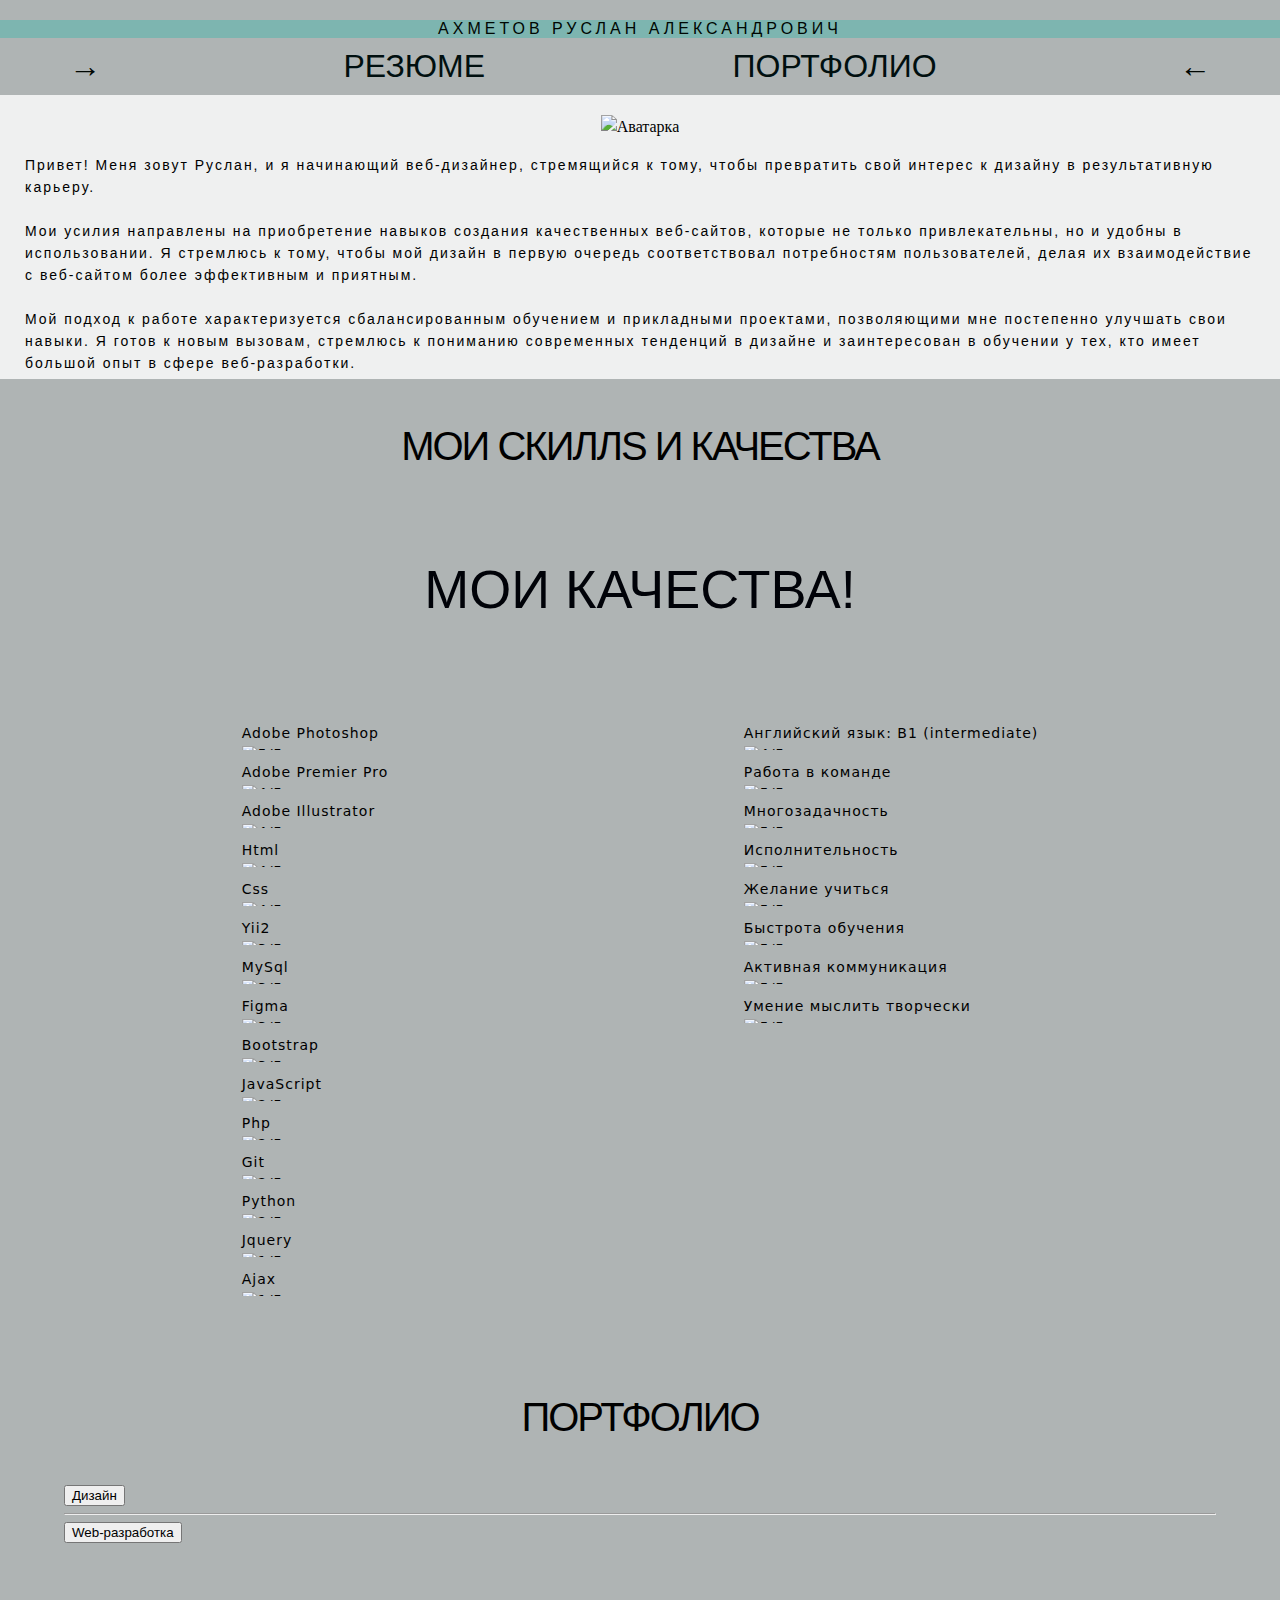
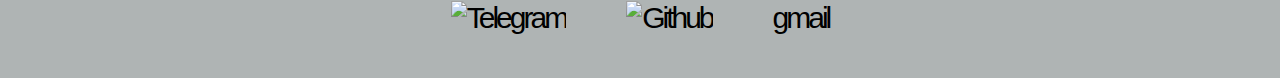
==== index.html @ deb5ea95 "Update index.html" ====
<!DOCTYPE html>
<html lang="en">
<head>
	<meta charset="UTF-8">
	<meta name="viewport" content="width=device-width, initial-scale=1.0">
	<title>Руслан Ахметов</title>
	<link href="css/style.css" rel="stylesheet"/>
    <link rel="shortcut icon" href="favicon.png"/>
	<!-- <script crossorigin src="https://unpkg.com/react@18/umd/react.development.js"></script>
	<script crossorigin src="https://unpkg.com/react-dom@18/umd/react-dom.development.js"></script>
	<script src="https://unpkg.com/@babel/standalone/babel.min.js"></script> -->
	<script src="https://ajax.googleapis.com/ajax/libs/jquery/2.2.0/jquery.min.js"></script>
</head>
<body>
	<header>
		<h1>Ахметов Руслан Александрович</h1>
		<nav>
			<p>→</p>
			<a href="#resume" id="moveToResume">Резюме</a>
			<a href="#portfolio" id="moveToPortfolio">портфолио</a>
			<p>←</p>
		</nav>
		<div id="resume"></div>
	</header>
	<section style="background: rgb(255 255 255 / 80%);">
		<div class="main-description">
			<p>
				Привет! Меня зовут Руслан, и я начинающий веб-дизайнер, стремящийся к тому, 
				чтобы превратить свой интерес к дизайну в результативную карьеру.
				<br><br>
				Мои усилия направлены на приобретение навыков создания качественных веб-сайтов, которые не только привлекательны, но и удобны в использовании. 
				Я стремлюсь к тому, чтобы мой дизайн в первую очередь соответствовал потребностям пользователей, делая их взаимодействие с веб-сайтом более эффективным и приятным.	
				<br><br>
				Мой подход к работе характеризуется сбалансированным обучением и прикладными проектами, позволяющими мне постепенно улучшать свои навыки. 
				Я готов к новым вызовам, стремлюсь к пониманию современных тенденций в дизайне и заинтересован в обучении у тех, кто имеет большой опыт в сфере веб-разработки.</p>
			<div id="avatarPhoto"><img src="img/PhotoAva.png" class="avatar-photo" alt="Аватарка"/></div>
		</div>
	</section>
	<section class="skills">
		<h1>Мои Скиллs и Качества</h1>
		<div class="skills-run">
			<svg role="img"><title class="title"></title>
			<text class="word" dominant-baseline="central" fill="white" text-anchor="middle" x="50%" y="50%">Мои качества!</text></svg>
		</div> 
		<div class="skills-text">
			<div class="skills-text-content">
				<div class="skills-text-block">
					<!-- <div> Т<br>е<br>х<br>н<br>и<br>ч<br>е<br>с<br>к<br>и<br>е<br> <br>S<br>k<br>i<br>l<br>l<br>s </div> -->
					<div>
						<p>Adobe Photoshop <img src="img/stasr5.png" alt="5/5"/> </p>
						<p>Adobe Premier Pro <img src="img/stasr4.png" alt="4/5"/> </p>
						<p>Adobe Illustrator <img src="img/stasr4.png" alt="4/5"/> </p>
						<p>Html <img src="img/stasr4.png" alt="4/5"/> </p>
						<p>Css <img src="img/stasr4.png" alt="4/5"/> </p>
						<p>Yii2 <img src="img/stasr3.png" alt="3/5"/> </p>
						<p>MySql <img src="img/stasr3.png" alt="3/5"/> </p>
						<p>Figma <img src="img/stasr3.png" alt="3/5"/> </p>
						<p>Bootstrap <img src="img/stasr3.png" alt="3/5"/> </p>
						<p>JavaScript <img src="img/stasr2.png" alt="2/5"/> </p>
						<p>Php <img src="img/stasr2.png" alt="2/5"/> </p>
						<p>Git <img src="img/stasr2.png" alt="2/5"/> </p>
						<p>Python <img src="img/stasr2.png" alt="2/5"/> </p>
						<p>Jquery <img src="img/stasr1.png" alt="1/5"/> </p>
						<p>Ajax <img src="img/stasr1.png" alt="1/5"/> </p>
					</div>
					<div>
						<p>Английский язык: B1 (intermediate) <img src="img/stasr4.png" alt="4/5"/> </p>
						<p>Работа в команде <img src="img/stasr5.png" alt="5/5"/> </p>
						<p>Многозадачность <img src="img/stasr5.png" alt="5/5"/> </p>
						<p>Исполнительность <img src="img/stasr5.png" alt="5/5"/> </p>
						<p>Желание учиться <img src="img/stasr5.png" alt="5/5"/> </p>
						<p>Быстрота обучения <img src="img/stasr5.png" alt="5/5"/> </p>
						<p>Активная коммуникация <img src="img/stasr5.png" alt="5/5"/> </p>
						<p>Умение мыслить творчески <img src="img/stasr5.png" alt="5/5"/> </p>
					</div>
				</div>
			</div>
		</div>
	</section>
	<section class="portfolio" id="portfolio">
		<h1>Портфолио</h1>
		<div class="portfolio-content">
			<div class="portfolio-content-block">
				<!-- <h2>Графический дизайн</h2> -->
				<div>
					<button class="portfolio-theme-button" onclick="openTheme(event, 'Design')">Дизайн</button>
					<div id="Design" style="display: none;">
						<div class="portfolio-work">
							<p>Colossus Crypto</p>
							<p>Для Youtube-канала Colossus Crypto, посвященного миру криптовалют, 
								с учетом предметной области был разработан фирменный дизайн, включающий в себя логотип и баннер.</p>
							<div class="portfolio-work-images">
								<img src="img/ColosAv.png" alt="Image"/>
								<img src="img/ColosBan.jpg" alt="Image"/>
							</div>
						</div>
						<div class="portfolio-work">
							<p>Тексты / Lyrics</p>
							<p>По заказу владельца музыкального Youtube-канала Тексты / Lyrics был разработан логотип, в стиле вырезанных букв из газеты.</p>
							<div class="portfolio-work-images">
								<img src="img/Style.gif" alt="Image"/>
								<img src="img/ТекстыLyrics.png" alt="Image"/>
							</div>
						</div>
						<div class="portfolio-work">
							<p>Твой Выбор</p>
							<p>Для Youtube-канала Твой Выбор, посвященного детской тематике, 
								с учетом предметной области был разработан фирменный дизайн, включающий в себя логотип и яркий баннер.</p>
							<div class="portfolio-work-images">
								<img src="img/Твой Выбор Лого_2.jpg" alt="Image"/>
								<img src="img/Твой Выбор Баннер.jpg" alt="Image"/>
							</div>
						</div>
						<div class="portfolio-work">
							<p>Создание мокапа</p>
							<p>Был создан мокап худи и футболки, для последующего использования в анонсах новых коллекций.</p>
							<div class="portfolio-work-images">
								<img src="img/Мокап Худи и Футболка.jpg" alt="Image"/>
							</div>
						</div>
					</div>
				</div>
				<hr>
				<div>
					<button class="portfolio-theme-button" onclick="openTheme(event, 'Web')">Web-разработка</button>
					<div id="Web" style="display: none;">
						<!-- <div class="portfolio-work">
							<p>Alwcom - социальная сеть</p>
							<p>PHP - 97.2%; CSS - 1.1%; Other - 1.7% </p>
							<a href="https://cabarnet.github.io/weather-in-your-city/">https://cabarnet.github.io/weather-in-your-city/</a>
						</div> -->
						<div class="portfolio-work">
							<p>Weather in your City</p>
							<p>Сайт с использованием API-ключей для определения погоды в твоём городе, есть вариант автоматического получения погоды по геолокации, 
								а также ввод города (CSS - 41.1%; JavaScript - 33.9%; HTML - 25.0%). </p>
							<a href="https://cabarnet.github.io/weather-in-your-city/">https://cabarnet.github.io/weather-in-your-city/</a>
						</div>
						<div class="portfolio-work">
							<p>Dodo</p>
							<p>Сайт с использованием API-ключей для определения погоды в твоём городе, есть вариант автоматического получения погоды по геолокации, 
								а также ввод города (HTML - 66.8%; CSS - 31.3%; JavaScript - 1.9%). </p>
							<a href="dodo-master/dodo-master/index.html">dodo-master/index.html</a>
						</div>
						<div class="portfolio-work">
							<p>Wishbone-Site</p>
							<p>Сайт с использованием API-ключей для определения погоды в твоём городе, есть вариант автоматического получения погоды по геолокации, 
								а также ввод города (CSS - 62.0%; HTML - 38.0%). </p>
							<a href="Wishbone-Site/Wishbone-Site/index.html">Wishbone-Site/index.html</a>
						</div>
					</div>
				</div>
			</div>
		</div>
	</section>
	<footer>
		<div class="social-links">
			<a href="https://t.me/ruslanchikil"><img src="img/TelegramBlack.png" class="" alt="Telegram"/></a>
			<a href="https://github.com/Cabarnet"><img src="img/GitHubBlack.png" class="" alt="Github"/></a>
			<a href="mailto: vopros.tvoy@gmail.com">gmail</a>
		</div>
	</footer>

	<script src="js/index.js">
	// type="text/babel"
	</script>
</body>
</html>
---- css/style.css ----
html{
  height: max-content;
  min-height: 100%;
  scroll-behavior: smooth;
}

@media (min-width: 0px) {

  body{
    max-width: 2000px;
    line-height: 1.5;
    text-align: center;
    margin: 0 auto;
    background: #afb4b4;
  }

  header{
    background-image: url("../img/Pattern-PNG-Transparent2.png");
    background-size: 70%;
    background-position: 5% 0px;
    transition: background-position 2s ease-in;
    color: rgb(0, 7, 2);
    padding: 20px 0px 10px 0px;
    text-transform: uppercase;
  }

  header h1{
    margin: 0px 0px 10px 0px;
    font: 100 16px Arial;
    letter-spacing: 4px;
    background-color: rgb(125 181 176);
  }

  nav{
    margin: auto;
    width: 90%;
    display: flex;
    flex-wrap: wrap;
    justify-content: space-between;
  }

  nav p{
    font: 500 32px Calibri;
    margin: 0px 5px 0px 5px;
  }

  nav a{
    text-decoration: none;
    text-transform: uppercase;
    font: 100 32px Arial;
    letter-spacing: 0px;
    margin: 0px 10px 0px 10px;
    color: rgb(0, 15, 15);
  }

  nav a:hover{
    font-family: 'Times New Roman', Times, serif;
    /* margin: -20px 32px 20px 25px; */
  }


  h1{
    text-transform: uppercase;
    font: 100 40px Arial;
    letter-spacing: -2px;
    margin: 45px 0px;
  }

  .main-description{
    padding: 20px 20px 0px 20px;
    margin: 0 auto;
    margin-top: 0px;
    display: flex;
    /* width: 65%; */
    justify-content: space-between;
    flex-direction: column-reverse;
  }

  .main-description p{
    margin: 15px 5px 5px 5px;
    /* width: 50%; */
    text-align: left;
    letter-spacing: 2px;
    font: 100 14px Arial;
    line-height: 22px;
  }

  .main-description div{
    margin: auto;
    width: 70%;
  }

  .avatar-photo{
    width: 100%;
  }


  .skills{
    width: 100%;
    background-image: url("../img/Pattern-PNG-Transparent2.png");
    background-size: 70%;
    background-position: 5% 0px;
    transition: background-position 2s ease-in;
    overflow: hidden;
    display: flex;
    align-items: center;
    flex-direction: column;
  }

  .skills-run{
    width: 100%;
  }

  svg{
    width: 100%;
    position: relative;
    -webkit-animation: pop-out 2s ease-in-out infinite;
            animation: pop-out 2s ease-in-out infinite;
  }

  .word{
      text-transform: uppercase;
      font-family: Arial;
      font-size: 16px;
      fill:#000208;
  }

  @-webkit-keyframes pop-out {
      0% {
        transform: scale3d(0, 0, 1);
        opacity: 1;
      }
      25% {
        transform: scale3d(1, 1, 1);
        opacity: 1;
      }
      100% {
        transform: scale3d(1.5, 1.5, 1);
        opacity: 0;
      }
    }
    
  @keyframes pop-out {
      0% {
        transform: scale3d(0, 0, 1);
        opacity: 1;
      }
      25% {
        transform: scale3d(1, 1, 1);
        opacity: 1;
      }
      100% {
        transform: scale3d(1.5, 1.5, 1);
        opacity: 0;
      }
  }

  .skills-text{
    width: 100%;
    background: #afb4b4;
    display: flex;
    flex-direction: column;
    align-items: center;
  }

  .skills-text-content{
    margin: 40px 0px 40px 0px;
    width: 90%;
    letter-spacing: 1px;
    font: 400 14px system-ui;
  }

  .skills-text-block{
    display: flex;
    flex-direction: row;
    justify-content: space-around;
  }

  .skills-text-block div{
    margin: 0px 12px;
  }

  .skills-text-block p{
    text-align: left;
    display: flex;
    flex-direction: column;
    align-items: flex-start;
  }

  .skills-text-block img{
    height: 4px;
    width: 110px;
    margin: 5px 0px 0px 0px;
  }


  .portfolio{
    width: 100%;
    background-image: url("../img/Pattern-PNG-Transparent2.png");
    background-size: 70%;
    background-position: 5% 0px;
    transition: background-position 2s ease-in;
    overflow: hidden;
    display: flex;
    align-items: center;
    flex-direction: column;
  }

  .portfolio-content{
    width: 100%;
    background: #afb4b4;
    display: flex;
    flex-direction: column;
    align-items: center;
  }

  .portfolio-content-block{
    margin: 0px 0px 15px 0px;
    width: 90%;
    text-align: left;
    letter-spacing: 1px;
    font-size: 14px;
  }

  .portfolio-content-block h2{
    text-align: center;
    text-transform: uppercase;
    font: 100 30px Arial;
  }

  .portfolio-work{
    margin: 20px 0px;
  }

  .portfolio-work p:first-child{
    font-size: 20px;
    margin-bottom: -5px;
  }

  .portfolio-work-images{
    display: flex;
    flex-wrap: wrap;
    align-items: center;
    justify-content: center;
  }

  .portfolio-work-images img{
    width: 100%;
    margin-bottom: 15px;
  }

  footer{
    height: 120px;
    background-image: url("../img/Pattern-PNG-Transparent2.png");
    background-size: 70%;
    background-position: 5% 0px;
    transition: background-position 2s ease-in;
    display: flex;
    align-items: center;
    justify-content: center;
    flex-direction: column;
  }

  .social-links{
    display: flex;
    align-items: center;
    justify-content: center;
  }

  .social-links img{
    height: 28px;
  }

  .social-links a{
    margin: 0px 30px;
    text-decoration: none; 
    font: 100 30px Arial; 
    color: black; 
    letter-spacing: -3px;
  }

  .social-links a:hover{
    filter: drop-shadow(5px 5px 0px rgb(10, 219, 202));
  }
}




/* ################################################################################################ */
/*                                       РАЗРЕШЕНИЯ                                                 */
/* ################################################################################################ */

@media (min-width: 480px) {

}
@media (min-width: 640px) {
  .word {
    font-size: 28px;
  }
}
@media (min-width: 960px) {
  .word {
    font-size: 44px;
  }
}
@media (min-width: 1280px) {
  .word {
    font-size: 54px;
  }
}
@media (min-width: 1440px) {
  nav p {
    font: 500 100px Calibri;
    margin: -20px 50px 20px 50px;
  }
  nav a {
    font: 100 100px Arial;
    letter-spacing: -10px;
  }
  .avatar-photo{
    width: 65%;
  }
  .word {
    font-size: 54px;
  }
}
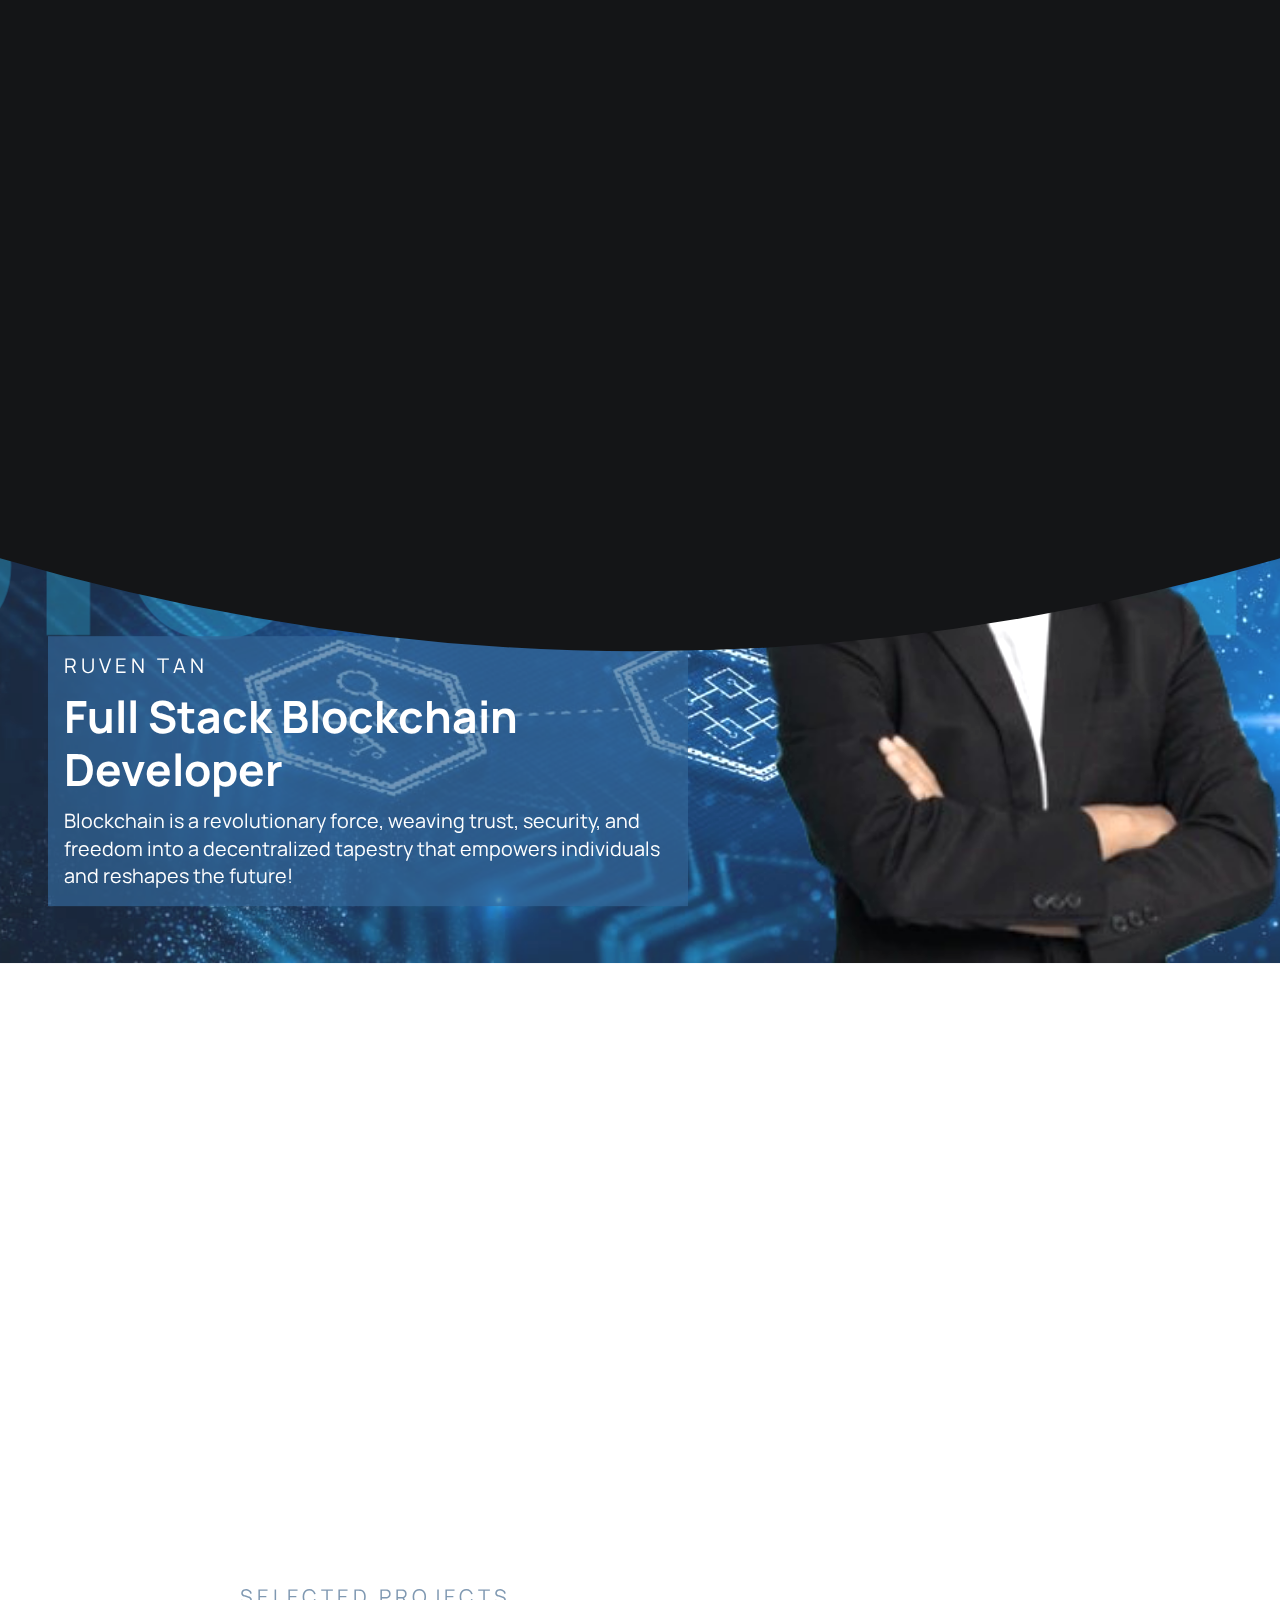
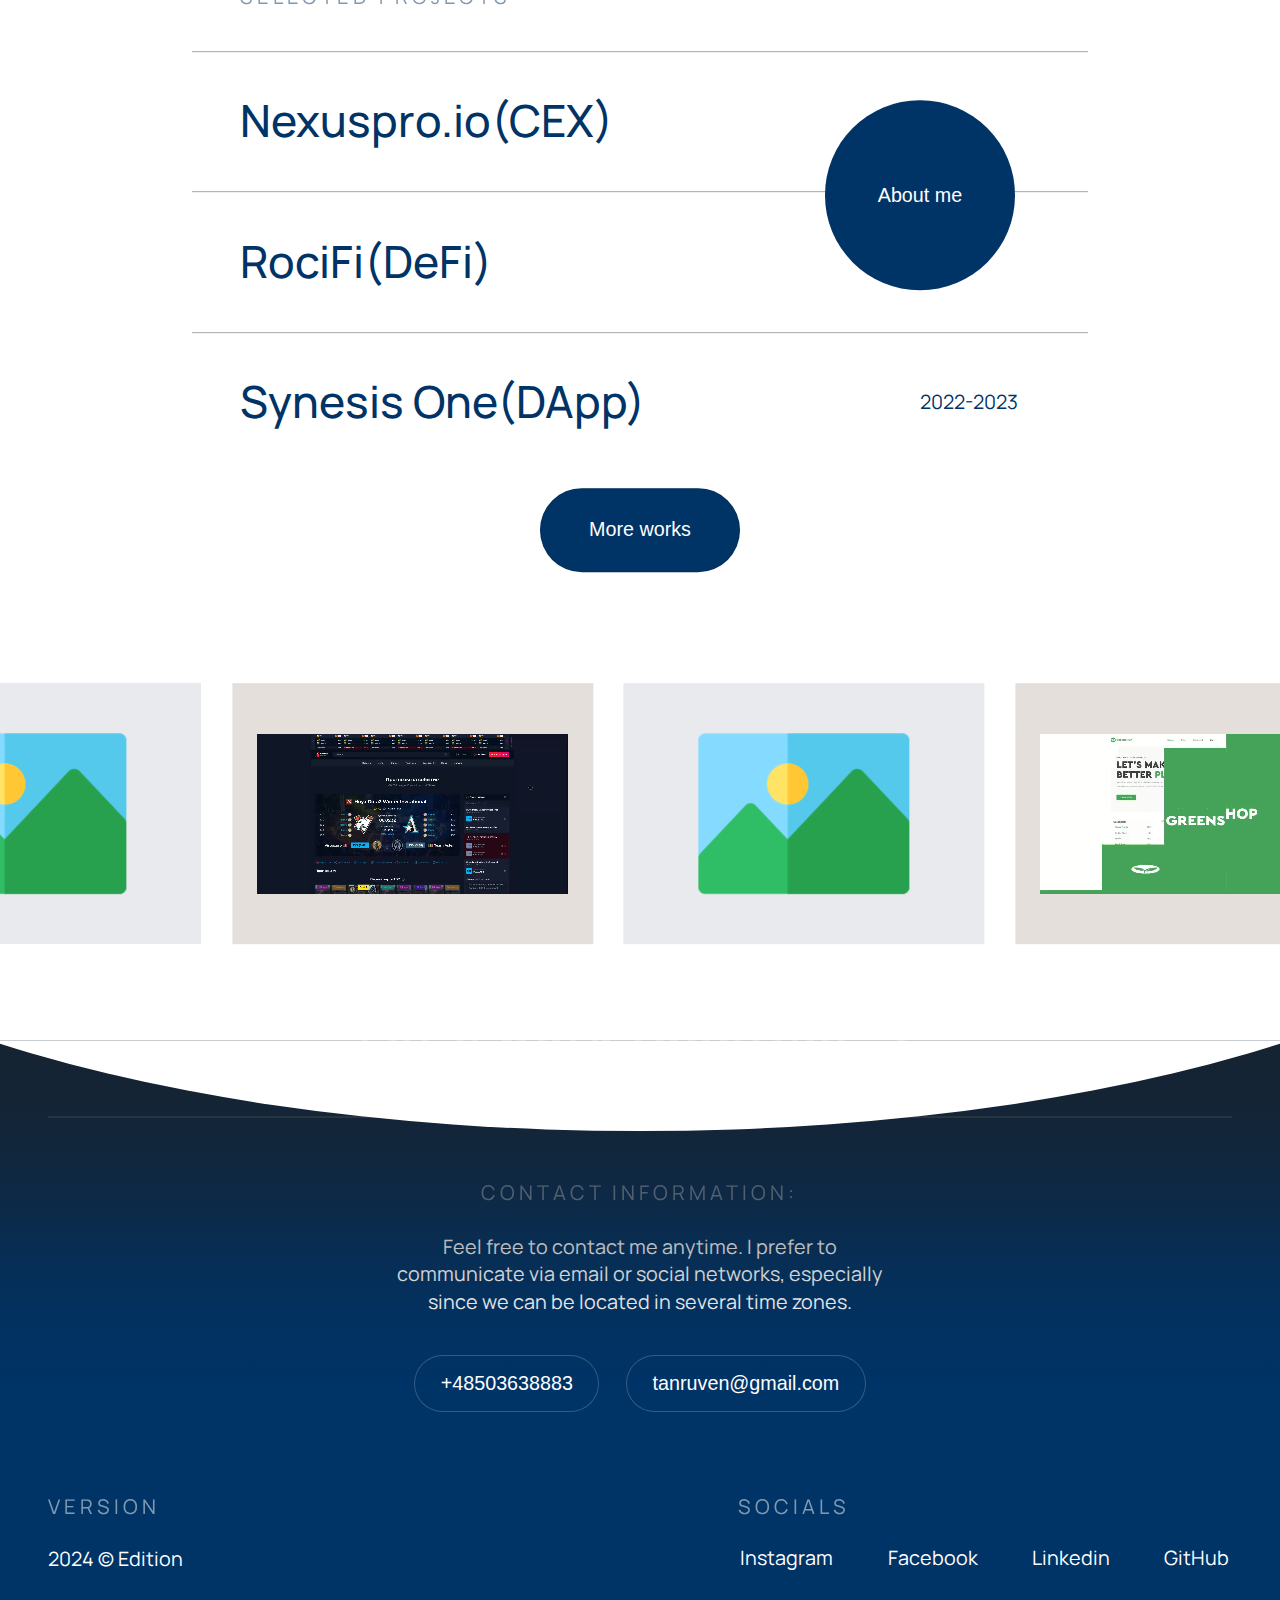
==== commit efebaa31: "Updates" ====
--- a/index.html
+++ b/index.html
@@ -1,167 +1,23 @@
-<!DOCTYPE html>
-<html lang="en">
+<!doctype html>
+<html lang='en'>
 <head>
-	<meta charset="UTF-8">
-	<meta name="viewport" content="width=device-width, initial-scale=1.0">
-	<title>Руслан Ахметов</title>
-	<link href="css/style.css" rel="stylesheet"/>
-    <link rel="shortcut icon" href="favicon.png"/>
-	<!-- <script crossorigin src="https://unpkg.com/react@18/umd/react.development.js"></script>
-	<script crossorigin src="https://unpkg.com/react-dom@18/umd/react-dom.development.js"></script>
-	<script src="https://unpkg.com/@babel/standalone/babel.min.js"></script> -->
-	<script src="https://ajax.googleapis.com/ajax/libs/jquery/2.2.0/jquery.min.js"></script>
+      <meta charset='UTF-8' />
+      <link rel="icon" type="image/png" href="./assets/favicon-48x48-D5k1qkEd.png" sizes="48x48" />
+      <link rel="icon" type="image/svg+xml" href="./assets/favicon-C3OvZ4q4.ico" />
+      <link rel="shortcut icon" href="./assets/favicon-C3OvZ4q4.ico" />
+      <link rel="apple-touch-icon" sizes="180x180" href="./assets/favicon-C3OvZ4q4.ico" />
+      <link rel="manifest" href="./assets/site-CiNTFYO2.webmanifest" />
+      <meta name='viewport' content='width=device-width, initial-scale=1.0' />
+      <link rel="preconnect" href="https://fonts.googleapis.com">
+      <link rel="preconnect" href="https://fonts.gstatic.com" crossorigin>
+      <link href="https://fonts.googleapis.com/css2?family=Manrope:wght@200..800&display=swap" rel="stylesheet">
+      <title>Ruven Tan</title>
+
+  <script type="module" crossorigin src="./assets/index-BpxjGuEW.js"></script>
+  <link rel="stylesheet" crossorigin href="./assets/index-BRndE5gF.css">
 </head>
 <body>
-	<header>
-		<h1>Ахметов Руслан Александрович</h1>
-		<nav>
-			<p>→</p>
-			<a href="#resume" id="moveToResume">Резюме</a>
-			<a href="#portfolio" id="moveToPortfolio">портфолио</a>
-			<p>←</p>
-		</nav>
-		<div id="resume"></div>
-	</header>
-	<section style="background: rgb(255 255 255 / 80%);">
-		<div class="main-description">
-			<p>
-				Привет! Меня зовут Руслан, и я начинающий веб-дизайнер, стремящийся к тому, 
-				чтобы превратить свой интерес к дизайну в результативную карьеру.
-				<br><br>
-				Мои усилия направлены на приобретение навыков создания качественных веб-сайтов, которые не только привлекательны, но и удобны в использовании. 
-				Я стремлюсь к тому, чтобы мой дизайн в первую очередь соответствовал потребностям пользователей, делая их взаимодействие с веб-сайтом более эффективным и приятным.	
-				<br><br>
-				Мой подход к работе характеризуется сбалансированным обучением и прикладными проектами, позволяющими мне постепенно улучшать свои навыки. 
-				Я готов к новым вызовам, стремлюсь к пониманию современных тенденций в дизайне и заинтересован в обучении у тех, кто имеет большой опыт в сфере веб-разработки.</p>
-			<div id="avatarPhoto"><img src="img/PhotoAva.png" class="avatar-photo" alt="Аватарка"/></div>
-		</div>
-	</section>
-	<section class="skills">
-		<h1>Мои Скиллs и Качества</h1>
-		<div class="skills-run">
-			<svg role="img"><title class="title"></title>
-			<text class="word" dominant-baseline="central" fill="white" text-anchor="middle" x="50%" y="50%">Мои качества!</text></svg>
-		</div> 
-		<div class="skills-text">
-			<div class="skills-text-content">
-				<div class="skills-text-block">
-					<!-- <div> Т<br>е<br>х<br>н<br>и<br>ч<br>е<br>с<br>к<br>и<br>е<br> <br>S<br>k<br>i<br>l<br>l<br>s </div> -->
-					<div>
-						<p>Adobe Photoshop <img src="img/stasr5.png" alt="5/5"/> </p>
-						<p>Adobe Premier Pro <img src="img/stasr4.png" alt="4/5"/> </p>
-						<p>Adobe Illustrator <img src="img/stasr4.png" alt="4/5"/> </p>
-						<p>Html <img src="img/stasr4.png" alt="4/5"/> </p>
-						<p>Css <img src="img/stasr4.png" alt="4/5"/> </p>
-						<p>Yii2 <img src="img/stasr3.png" alt="3/5"/> </p>
-						<p>MySql <img src="img/stasr3.png" alt="3/5"/> </p>
-						<p>Figma <img src="img/stasr3.png" alt="3/5"/> </p>
-						<p>Bootstrap <img src="img/stasr3.png" alt="3/5"/> </p>
-						<p>JavaScript <img src="img/stasr2.png" alt="2/5"/> </p>
-						<p>Php <img src="img/stasr2.png" alt="2/5"/> </p>
-						<p>Git <img src="img/stasr2.png" alt="2/5"/> </p>
-						<p>Python <img src="img/stasr2.png" alt="2/5"/> </p>
-						<p>Jquery <img src="img/stasr1.png" alt="1/5"/> </p>
-						<p>Ajax <img src="img/stasr1.png" alt="1/5"/> </p>
-					</div>
-					<div>
-						<p>Английский язык: B1 (intermediate) <img src="img/stasr4.png" alt="4/5"/> </p>
-						<p>Работа в команде <img src="img/stasr5.png" alt="5/5"/> </p>
-						<p>Многозадачность <img src="img/stasr5.png" alt="5/5"/> </p>
-						<p>Исполнительность <img src="img/stasr5.png" alt="5/5"/> </p>
-						<p>Желание учиться <img src="img/stasr5.png" alt="5/5"/> </p>
-						<p>Быстрота обучения <img src="img/stasr5.png" alt="5/5"/> </p>
-						<p>Активная коммуникация <img src="img/stasr5.png" alt="5/5"/> </p>
-						<p>Умение мыслить творчески <img src="img/stasr5.png" alt="5/5"/> </p>
-					</div>
-				</div>
-			</div>
-		</div>
-	</section>
-	<section class="portfolio" id="portfolio">
-		<h1>Портфолио</h1>
-		<div class="portfolio-content">
-			<div class="portfolio-content-block">
-				<!-- <h2>Графический дизайн</h2> -->
-				<div>
-					<button class="portfolio-theme-button" onclick="openTheme(event, 'Design')">Дизайн</button>
-					<div id="Design" style="display: none;">
-						<div class="portfolio-work">
-							<p>Colossus Crypto</p>
-							<p>Для Youtube-канала Colossus Crypto, посвященного миру криптовалют, 
-								с учетом предметной области был разработан фирменный дизайн, включающий в себя логотип и баннер.</p>
-							<div class="portfolio-work-images">
-								<img src="img/ColosAv.png" alt="Image"/>
-								<img src="img/ColosBan.jpg" alt="Image"/>
-							</div>
-						</div>
-						<div class="portfolio-work">
-							<p>Тексты / Lyrics</p>
-							<p>По заказу владельца музыкального Youtube-канала Тексты / Lyrics был разработан логотип, в стиле вырезанных букв из газеты.</p>
-							<div class="portfolio-work-images">
-								<img src="img/Style.gif" alt="Image"/>
-								<img src="img/ТекстыLyrics.png" alt="Image"/>
-							</div>
-						</div>
-						<div class="portfolio-work">
-							<p>Твой Выбор</p>
-							<p>Для Youtube-канала Твой Выбор, посвященного детской тематике, 
-								с учетом предметной области был разработан фирменный дизайн, включающий в себя логотип и яркий баннер.</p>
-							<div class="portfolio-work-images">
-								<img src="img/Твой Выбор Лого_2.jpg" alt="Image"/>
-								<img src="img/Твой Выбор Баннер.jpg" alt="Image"/>
-							</div>
-						</div>
-						<div class="portfolio-work">
-							<p>Создание мокапа</p>
-							<p>Был создан мокап худи и футболки, для последующего использования в анонсах новых коллекций.</p>
-							<div class="portfolio-work-images">
-								<img src="img/Мокап Худи и Футболка.jpg" alt="Image"/>
-							</div>
-						</div>
-					</div>
-				</div>
-				<hr>
-				<div>
-					<button class="portfolio-theme-button" onclick="openTheme(event, 'Web')">Web-разработка</button>
-					<div id="Web" style="display: none;">
-						<!-- <div class="portfolio-work">
-							<p>Alwcom - социальная сеть</p>
-							<p>PHP - 97.2%; CSS - 1.1%; Other - 1.7% </p>
-							<a href="https://cabarnet.github.io/weather-in-your-city/">https://cabarnet.github.io/weather-in-your-city/</a>
-						</div> -->
-						<div class="portfolio-work">
-							<p>Weather in your City</p>
-							<p>Сайт с использованием API-ключей для определения погоды в твоём городе, есть вариант автоматического получения погоды по геолокации, 
-								а также ввод города (CSS - 41.1%; JavaScript - 33.9%; HTML - 25.0%). </p>
-							<a href="https://cabarnet.github.io/weather-in-your-city/">https://cabarnet.github.io/weather-in-your-city/</a>
-						</div>
-						<div class="portfolio-work">
-							<p>Dodo</p>
-							<p>Сайт с использованием API-ключей для определения погоды в твоём городе, есть вариант автоматического получения погоды по геолокации, 
-								а также ввод города (HTML - 66.8%; CSS - 31.3%; JavaScript - 1.9%). </p>
-							<a href="dodo-master/dodo-master/index.html">dodo-master/index.html</a>
-						</div>
-						<div class="portfolio-work">
-							<p>Wishbone-Site</p>
-							<p>Сайт с использованием API-ключей для определения погоды в твоём городе, есть вариант автоматического получения погоды по геолокации, 
-								а также ввод города (CSS - 62.0%; HTML - 38.0%). </p>
-							<a href="Wishbone-Site/Wishbone-Site/index.html">Wishbone-Site/index.html</a>
-						</div>
-					</div>
-				</div>
-			</div>
-		</div>
-	</section>
-	<footer>
-		<div class="social-links">
-			<a href="https://t.me/ruslanchikil"><img src="img/TelegramBlack.png" class="" alt="Telegram"/></a>
-			<a href="https://github.com/Cabarnet"><img src="img/GitHubBlack.png" class="" alt="Github"/></a>
-			<a href="mailto: vopros.tvoy@gmail.com">gmail</a>
-		</div>
-	</footer>
+<div id='root'></div> 
-	<script src="js/index.js">
-	// type="text/babel"
-	</script>
 </body>
 </html>
--- a/assets/index-BRndE5gF.css
+++ b/assets/index-BRndE5gF.css
@@ -0,0 +1 @@
+@charset "UTF-8";*{padding:0;margin:0;border:0}*,*:before,*:after{box-sizing:border-box}input,button,textarea{font-size:inherit;background-color:transparent}a{color:inherit}a:link,a:visited,a:hover{text-decoration:none}a:focus,a:active{outline:none}html,body{height:100%}body{line-height:1;text-size-adjust:100%;-webkit-font-smoothing:antialiased;-moz-osx-font-smoothing:grayscale;font-family:Roboto,sans-serif}#root{font:inherit}ul li{list-style:none}img{vertical-align:top}h1,h2,h3,h4,h5,h6{font-weight:inherit;font-size:inherit}:root{--index: calc((1vw + 1vh)*.7) ;--base-size: calc(1vw + 1vh) ;--text-font-size: clamp(.875rem, .756rem + .597vw, 1.875rem);--h6-font-size: clamp(.62rem, .33rem + .952vw, 1.05rem);--h5-font-size: clamp(.813rem, .411rem + 1.071vw, 1.375rem);--h4-font-size: clamp(1.25rem, 1.101rem + .746vw, 2.5rem);--h3-font-size: clamp(1.375rem, 1.203rem + .858vw, 2.813rem);--h1-font-size: clamp(1.875rem, 1.5765rem + 1.4925vw, 4.375rem);--big-font-size: clamp(1.875rem, .979rem + 4.478vw, 9.375rem);--overlay-color: rgb(0 0 0 / 30%);--overlay-color-15: rgb(0 0 0 / 15%);--error-primary: #ff0101;--error-secondary: #b00202;--color-blue: #0064f8;--color-black: #003366;--color-map: #131314;--color-white: #fff;--color-super-dark: #141517;--color-light-green: #c0cac9;--color-light-orange: #e0d9d1;--color-border: rgb(28 29 32 / 17.5%);--color-border-40: rgb(28 29 32 / 40%);--color-shadow: rgb(255 255 255 / 20%) 0 0 0 1px;--color-shadow-opposite: rgb(14 14 14 / 20%) 0 0 0 1px;--drop-shadow: drop-shadow(18px 18px 16px #efefef);--box-shadow: 10px 10px 25px rgb(227 227 227 / 75%);--color-cart-1: #e8eaee;--color-cart-2: #e4dfdb;--color-cart-3: rgb(227 232 238 / 40%);--color-gray: #cfd0d2;--animate-faster: all .3s cubic-bezier(.7, 0, .3, 1);--animation-primary: all .5s cubic-bezier(.7, 0, .3, 1);--p-container: clamp(1.375rem, .83rem + 2.72vw, 5.938rem);--padding-footer: clamp(1.875rem, 1.651rem + 1.119vw, 3.75rem)}body{font-family:Manrope,sans-serif;font-optical-sizing:auto;font-weight:400;font-style:normal;font-size:var(--text-font-size);color:var(--color-black);background-color:var(--color-super-dark);line-height:1.3}body.lock{overflow:hidden}*::-webkit-scrollbar{width:0;height:0}*::selection{background-color:var(--color-blue);color:var(--color-white)}._SvgTransition_1q7w5_1{position:fixed;height:calc(100vh + 600px);width:100vw;pointer-events:none;left:0;cursor:wait;z-index:100;will-change:top;-webkit-user-select:none;user-select:none;fill:var(--color-super-dark)}._SvgTransition_1q7w5_1 path{will-change:d}._PageTransition_67et6_1{overflow:hidden}._PageTransition_67et6_1 ._background_67et6_4{position:fixed;height:calc(100vh + 600px);width:100vw;pointer-events:none;left:0;top:-300px;cursor:wait;background-color:var(--color-super-dark);z-index:100}._PageTransition_67et6_1 ._pathname_67et6_15{position:fixed;top:50%;left:50%;transform:translate(-50%,-50%);font-size:clamp(30px,4vw,40px);color:#fff;pointer-events:none;text-transform:uppercase;z-index:102}._PageTransition_67et6_1 ._pathname_67et6_15 span{white-space:nowrap;position:relative;display:inline-flex;align-items:center;gap:10px;color:var(--color-white)}._PageTransition_67et6_1 ._pathname_67et6_15 span:after,._PageTransition_67et6_1 ._pathname_67et6_15 span:before{content:"";width:7px;height:7px;border-radius:50%;background-color:var(--color-white)}._ShimmeringText_sej1c_1{display:flex;flex-direction:column;align-items:center;text-align:center}._ShimmeringText_sej1c_1 ._subtitle_sej1c_7{font-size:calc(var(--big-font-size) * 1.5)}._ShimmeringText_sej1c_1 ._title_sej1c_10{font-size:var(--big-font-size)}._ShimmeringText_sej1c_1 ._glitch_sej1c_13{position:relative}._ShimmeringText_sej1c_1 ._glitch_sej1c_13:before{content:attr(data-text);position:absolute;text-shadow:2px 0 blue;top:0;left:-4px;overflow:hidden;clip:rect(0,900px,0,0);animation:_glitch_sej1c_13 3s infinite linear alternate-reverse;height:100%;width:100%}._ShimmeringText_sej1c_1 ._glitch_sej1c_13:after{content:attr(data-text);position:absolute;text-shadow:-2px 0 red;top:0;left:4px;overflow:hidden;clip:rect(0,900px,0,0);animation:_glitch_sej1c_13 2s infinite linear alternate-reverse;height:100%;width:100%}@keyframes _glitch_sej1c_13{0%{clip:rect(24px,9999px,136px,0)}5%{clip:rect(142px,9999px,83px,0)}10%{clip:rect(82px,9999px,37px,0)}15%{clip:rect(51px,9999px,78px,0)}20%{clip:rect(150px,9999px,39px,0)}25%{clip:rect(66px,9999px,122px,0)}30%{clip:rect(141px,9999px,33px,0)}35%{clip:rect(126px,9999px,17px,0)}40%{clip:rect(125px,9999px,124px,0)}45%{clip:rect(34px,9999px,22px,0)}50%{clip:rect(54px,9999px,71px,0)}55%{clip:rect(34px,9999px,135px,0)}60%{clip:rect(150px,9999px,98px,0)}65%{clip:rect(26px,9999px,32px,0)}70%{clip:rect(50px,9999px,2px,0)}75%{clip:rect(144px,9999px,77px,0)}80%{clip:rect(135px,9999px,53px,0)}85%{clip:rect(131px,9999px,143px,0)}90%{clip:rect(127px,9999px,133px,0)}95%{clip:rect(24px,9999px,125px,0)}to{clip:rect(30px,9999px,147px,0)}}._AppButton_rtiwi_1._clear_rtiwi_1{border-radius:2.125em;color:var(--color-white)}._AppButton_rtiwi_1._clear_rtiwi_1 ._Button_rtiwi_5{border-radius:2.125em;min-width:1em;overflow:hidden;position:relative;box-shadow:inset 0 0 0 1px var(--color-border);background-color:var(--color-black);color:var(--color-white)}._AppButton_rtiwi_1._clear_rtiwi_1 ._Button_rtiwi_5 ._children_rtiwi_14>*{height:4.25em;padding:0 2.5em;display:flex;align-items:center;justify-content:center;color:#fff}._AppButton_rtiwi_1._burger_rtiwi_22{position:fixed;right:clamp(1rem,.597rem + 2.01vw,4.375rem);top:clamp(1rem,.597rem + 2.01vw,4.375rem);z-index:200}._AppButton_rtiwi_1._burger_rtiwi_22 ._Button_rtiwi_5{width:clamp(3.125rem,2.826rem + 1.49vw,5.625rem);height:clamp(3.125rem,2.826rem + 1.49vw,5.625rem);border-radius:50%;background-color:var(--color-black);box-shadow:var(--color-shadow);cursor:pointer;display:flex;align-items:center;justify-content:center}._AppButton_rtiwi_1._burger_rtiwi_22 ._children_rtiwi_14{position:relative;z-index:2;width:100%}._AppButton_rtiwi_1._burger_rtiwi_22 ._burger_rtiwi_22{width:100%}._AppButton_rtiwi_1._burger_rtiwi_22 ._burger_rtiwi_22:after,._AppButton_rtiwi_1._burger_rtiwi_22 ._burger_rtiwi_22:before{content:"";display:block;height:1px;width:40%;margin:auto;background-color:var(--color-white);position:relative;transition:transform .3s}._AppButton_rtiwi_1._burger_rtiwi_22 ._burger_rtiwi_22:after{top:-5px}._AppButton_rtiwi_1._burger_rtiwi_22 ._burger_rtiwi_22:before{top:5px}._AppButton_rtiwi_1._burger_rtiwi_22._active_rtiwi_63 ._burger_rtiwi_22:after{transform:rotate(45deg);top:-1px}._AppButton_rtiwi_1._burger_rtiwi_22._active_rtiwi_63 ._burger_rtiwi_22:before{transform:rotate(-45deg);top:0}._AppButton_rtiwi_1._menu_rtiwi_71 ._Button_rtiwi_5{font-weight:500;display:flex;justify-content:center;align-items:center;padding:clamp(.625rem,.55rem + .37vw,1.25rem);cursor:pointer;color:var(--color-white)}._AppButton_rtiwi_1._menu_rtiwi_71 ._Button_rtiwi_5 ._children_rtiwi_14{display:flex;align-items:center;gap:7px}._AppButton_rtiwi_1._menu_rtiwi_71 ._Button_rtiwi_5 ._children_rtiwi_14:before{content:"";border-radius:50%;background-color:var(--color-white);width:calc(clamp(16px,1.2vw,19px) / 2.75);height:calc(clamp(16px,1.2vw,19px) / 2.75)}._AppButton_rtiwi_1._link_rtiwi_92 ._Button_rtiwi_5,._AppButton_rtiwi_1._linkOpposite_rtiwi_92 ._Button_rtiwi_5{position:relative;box-shadow:var(--color-shadow-opposite);border-radius:clamp(1.875rem,1.726rem + .746vw,3.125rem)}._AppButton_rtiwi_1._link_rtiwi_92 ._Button_rtiwi_5 ._children_rtiwi_14>*,._AppButton_rtiwi_1._linkOpposite_rtiwi_92 ._Button_rtiwi_5 ._children_rtiwi_14>*{width:100%;height:100%;position:relative;display:block;padding:clamp(1rem,.513rem + .56vw,1.563rem) clamp(1.25rem,1.138rem + .56vw,2.188rem)}._AppButton_rtiwi_1._round_rtiwi_104{display:flex;justify-content:center;align-items:center;border-radius:50%;width:clamp(6.25rem,4.384rem + 9.328vw,21.875rem);height:clamp(6.25rem,4.384rem + 9.328vw,21.875rem)}._AppButton_rtiwi_1._round_rtiwi_104 ._Button_rtiwi_5{text-align:center;width:100%;height:100%;align-items:center;color:var(--color-white);border-radius:50%;background-color:var(--color-black)}._AppButton_rtiwi_1._round_rtiwi_104 ._Button_rtiwi_5 ._children_rtiwi_14{width:100%;height:100%;border-radius:50%}._AppButton_rtiwi_1._round_rtiwi_104 ._Button_rtiwi_5 ._children_rtiwi_14>*{height:100%;width:100%;display:flex;justify-content:center;align-items:center;padding:clamp(.625rem,.513rem + .56vw,1.563rem);border-radius:50%}._AppButton_rtiwi_1._roundSmall_rtiwi_135{width:clamp(4.375rem,2.659rem + 8.582vw,18.75rem);height:clamp(4.375rem,2.659rem + 8.582vw,18.75rem)}._AppButton_rtiwi_1._clear_rtiwi_1 ._Button_rtiwi_5,._AppButton_rtiwi_1._link_rtiwi_92 ._Button_rtiwi_5,._AppButton_rtiwi_1._round_rtiwi_104 ._Button_rtiwi_5,._AppButton_rtiwi_1._linkOpposite_rtiwi_92 ._Button_rtiwi_5,._AppButton_rtiwi_1._burger_rtiwi_22 ._Button_rtiwi_5{position:relative;overflow:hidden}._AppButton_rtiwi_1._clear_rtiwi_1 ._Button_rtiwi_5:after,._AppButton_rtiwi_1._link_rtiwi_92 ._Button_rtiwi_5:after,._AppButton_rtiwi_1._round_rtiwi_104 ._Button_rtiwi_5:after,._AppButton_rtiwi_1._linkOpposite_rtiwi_92 ._Button_rtiwi_5:after,._AppButton_rtiwi_1._burger_rtiwi_22 ._Button_rtiwi_5:after{content:"";position:absolute;top:50%;left:50%;width:150%;height:200%;border-radius:50%;transform:translate(-50%,30%);background-color:var(--color-blue)}._AppButton_rtiwi_1._clear_rtiwi_1 ._Button_rtiwi_5._show_rtiwi_154:after,._AppButton_rtiwi_1._link_rtiwi_92 ._Button_rtiwi_5._show_rtiwi_154:after,._AppButton_rtiwi_1._round_rtiwi_104 ._Button_rtiwi_5._show_rtiwi_154:after,._AppButton_rtiwi_1._linkOpposite_rtiwi_92 ._Button_rtiwi_5._show_rtiwi_154:after,._AppButton_rtiwi_1._burger_rtiwi_22 ._Button_rtiwi_5._show_rtiwi_154:after{transition:transform .5s ease-in-out;transform:translate(-50%,-50%)}._AppButton_rtiwi_1._clear_rtiwi_1 ._Button_rtiwi_5._hidden_rtiwi_158:after,._AppButton_rtiwi_1._link_rtiwi_92 ._Button_rtiwi_5._hidden_rtiwi_158:after,._AppButton_rtiwi_1._round_rtiwi_104 ._Button_rtiwi_5._hidden_rtiwi_158:after,._AppButton_rtiwi_1._linkOpposite_rtiwi_92 ._Button_rtiwi_5._hidden_rtiwi_158:after,._AppButton_rtiwi_1._burger_rtiwi_22 ._Button_rtiwi_5._hidden_rtiwi_158:after{transition:transform .5s ease-in-out;transform:translate(-50%,-130%)}._AppButton_rtiwi_1._clear_rtiwi_1 ._Button_rtiwi_5 ._children_rtiwi_14,._AppButton_rtiwi_1._link_rtiwi_92 ._Button_rtiwi_5 ._children_rtiwi_14,._AppButton_rtiwi_1._round_rtiwi_104 ._Button_rtiwi_5 ._children_rtiwi_14,._AppButton_rtiwi_1._linkOpposite_rtiwi_92 ._Button_rtiwi_5 ._children_rtiwi_14,._AppButton_rtiwi_1._burger_rtiwi_22 ._Button_rtiwi_5 ._children_rtiwi_14{display:flex;justify-content:center;align-items:center;position:relative;z-index:2}._AppButton_rtiwi_1._linkOpposite_rtiwi_92 ._Button_rtiwi_5{transition:color .4s ease-in-out}._AppButton_rtiwi_1._linkOpposite_rtiwi_92 ._Button_rtiwi_5._show_rtiwi_154{color:var(--color-white)}._AppButton_rtiwi_1._linkOpposite_rtiwi_92 ._Button_rtiwi_5._show_rtiwi_154:after{z-index:1;transition:transform .5s ease-in-out;transform:translate(-50%,-50%)}._AppButton_rtiwi_1._blueBgColor_rtiwi_180 ._Button_rtiwi_5{background-color:var(--color-blue)}._AppButton_rtiwi_1._blueBgColor_rtiwi_180 ._Button_rtiwi_5:after{background-color:var(--color-black)}._AppButton_rtiwi_1._oppositeColor_rtiwi_186{color:var(--color-white)}._AppButton_rtiwi_1._oppositeColor_rtiwi_186._link_rtiwi_92 ._Button_rtiwi_5{box-shadow:var(--color-shadow)}._ErrorPage_1p3wq_1{width:100%;height:100vh;display:flex;justify-content:center;align-items:center;flex-direction:column;color:var(--color-white);padding:var(--p-container)}._ErrorPage_1p3wq_1 ._footer_1p3wq_11{margin-top:2em;display:flex}
